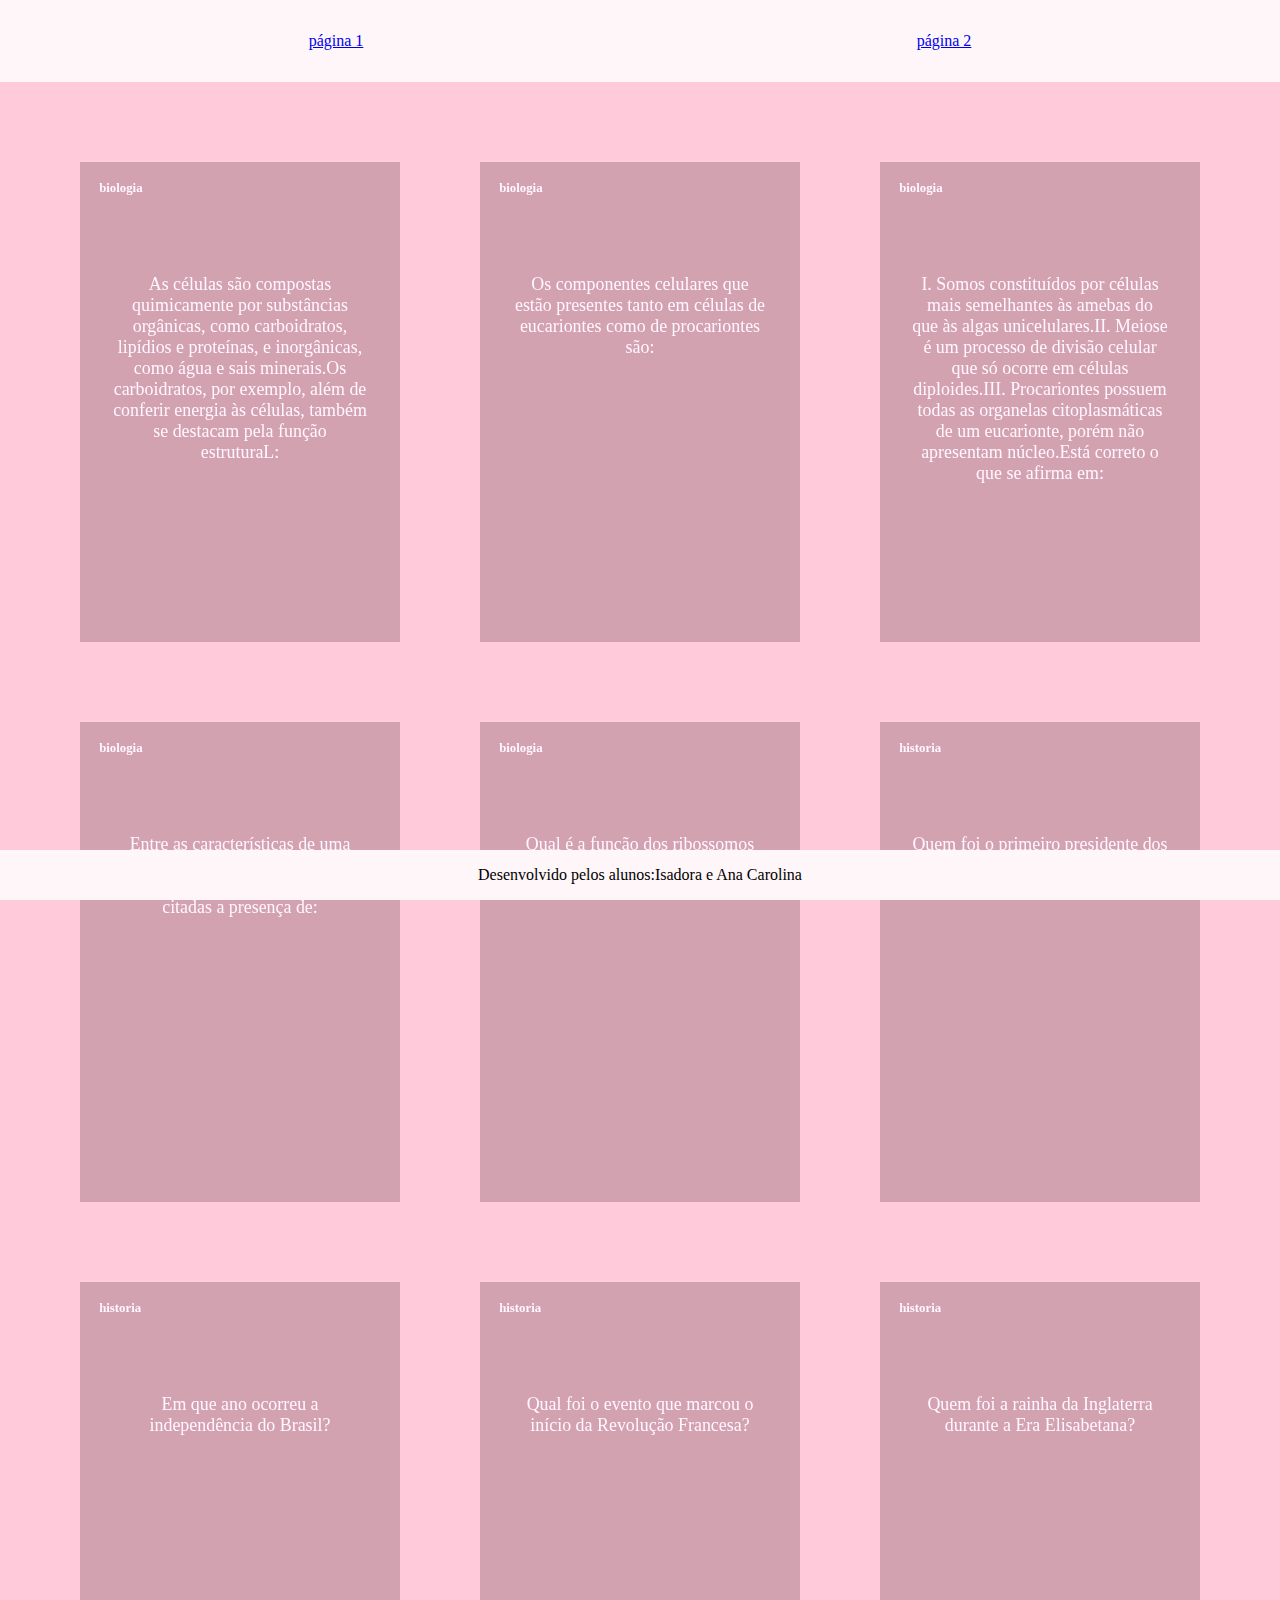
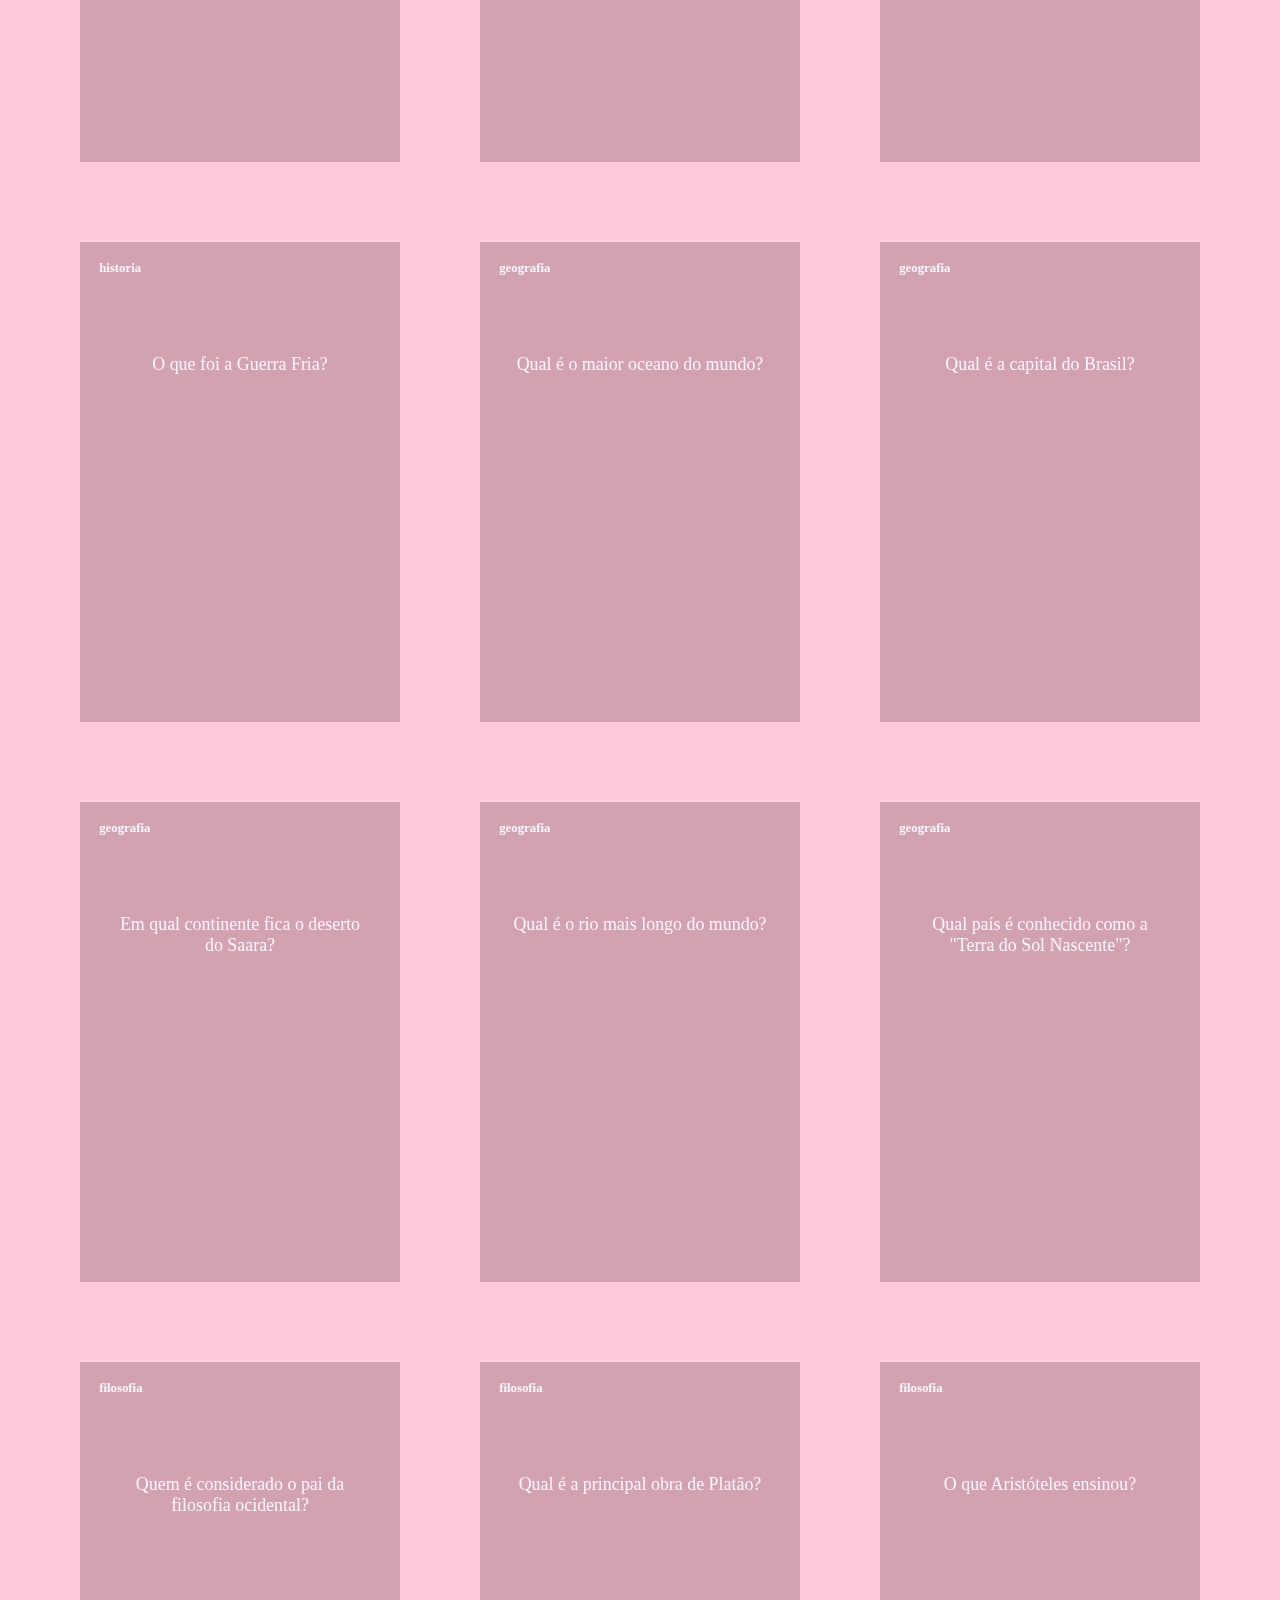
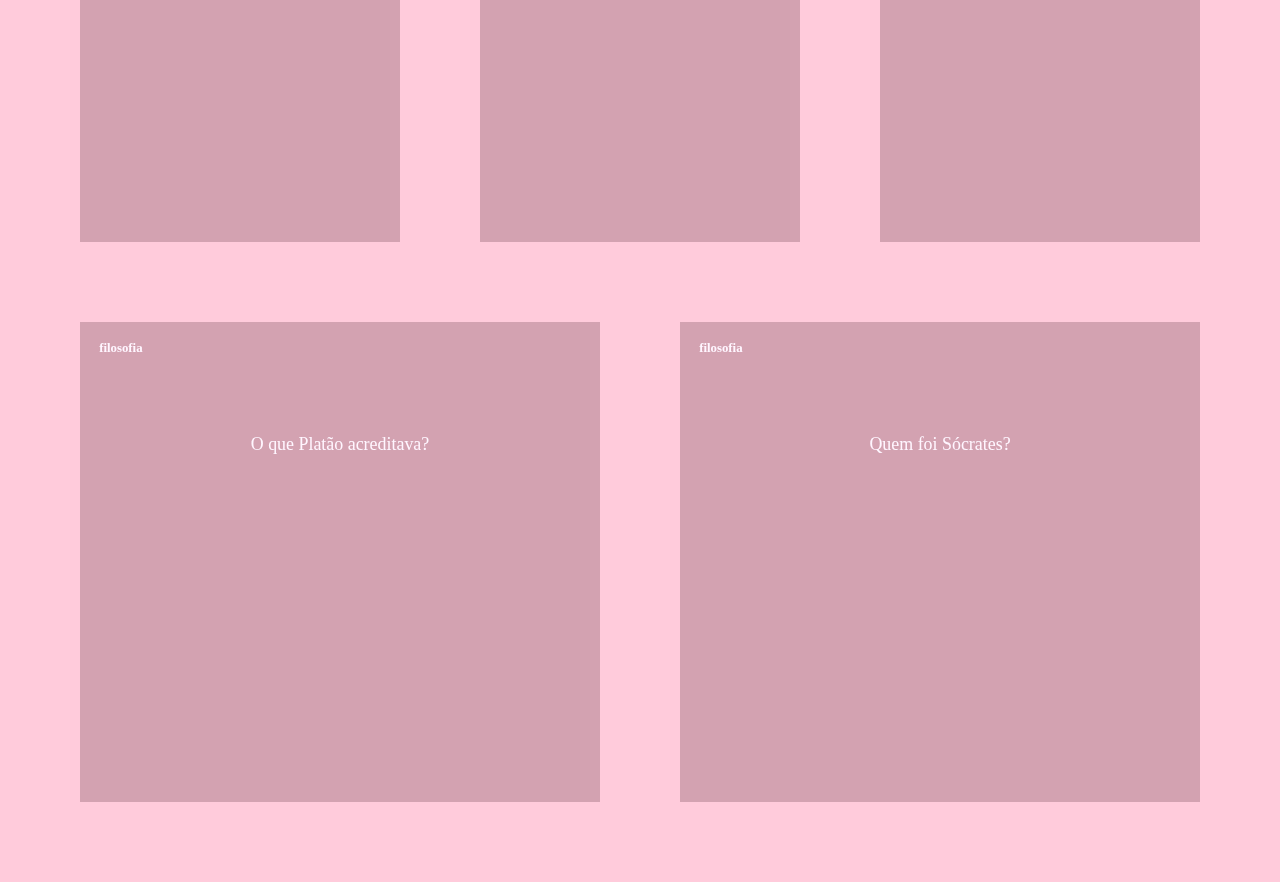
==== Pagina2.html @ f16106e6 "j" ====
<!DOCTYPE html>
<html lang="en">
<head>
    <meta charset="UTF-8">
    <meta name="viewport" content="width=device-width, initial-scale=1.0">
    <title>Document</title>
    <link rel="stylesheet" href="style.css">
</head>
<body>
    <header>
        <a href="index.html">página 1</a>
        <a href="Pagina2.html">página 2</a>
    </header>
    <section id="container">

    </section>
    <footer>
<p>Desenvolvido pelos alunos:Isadora e Ana Carolina</p>
    </footer>
    <script src="main.js"></script>
   <script src="perguntas.js"></script>


</body>
</html>
---- style.css ----
:root{
    --fundo:#ffcbdb;
    --frente-cartao: #d3a2b1;
    --verso-cartao:#e2afbf;
    --destaque:#fff6ff;
    --preto:#fff6f9;


}
body{
    background-color: var(--fundo);
margin: 0%;
}
 header{
    background-color: var(--preto);
    display: flex;
    justify-content: space-around;
    padding: 2rem;
 }
 header.a{
    color: var(--branco);
    text-decoration: none;
 }
footer{
    background-color: var(--preto);
    position: fixed;
    bottom: 0;
    color:var(--branco);
    width: 100%;
    text-align: center;
}

#container{
padding: 4rem;
display: flex;
gap: 3rem;
flex-wrap: wrap;
}

.cartao{
    flex-grow: 1;
    flex-basis: calc(33% - 6rem);
    height: 30rem;
    margin: 1rem;
}
.conteudo-cartao{
    background-color: var(--frente-cartao);
    text-align: center;
    height: 100%;
    transform-style: preserve-3d;
    transition: transform 300ms ease-in-out;
}

.conteudo-cartao h3{
 position: absolute;
text-align: left;
color: var(--destaque);
border: 1px solidvar(--destaque);
border-radius: 6rem;
padding: 0.6rem;
margin: 0.6rem;
font-size: 1vw;
backface-visibility: hidden;
}
.conteudo-cartao p{
    margin-top: 5rem;
    padding: 2rem;
    font-size: 1.4vw;
}

.cartao.active .conteudo-cartao{
    transform: rotateY(180deg);
}
.pergunta-cartao, .resposta-cartao{
    backface-visibility: hidden;
    position:absolute;
    color: var(--destaque);
    height: 100%;
    width: 100%;
}
.resposta-cartao{
    transform: rotateY(180deg); 
    background-color:var(--verso-cartao);
    color:var(--destaque);
    border:2px solid var(--destaque);
}
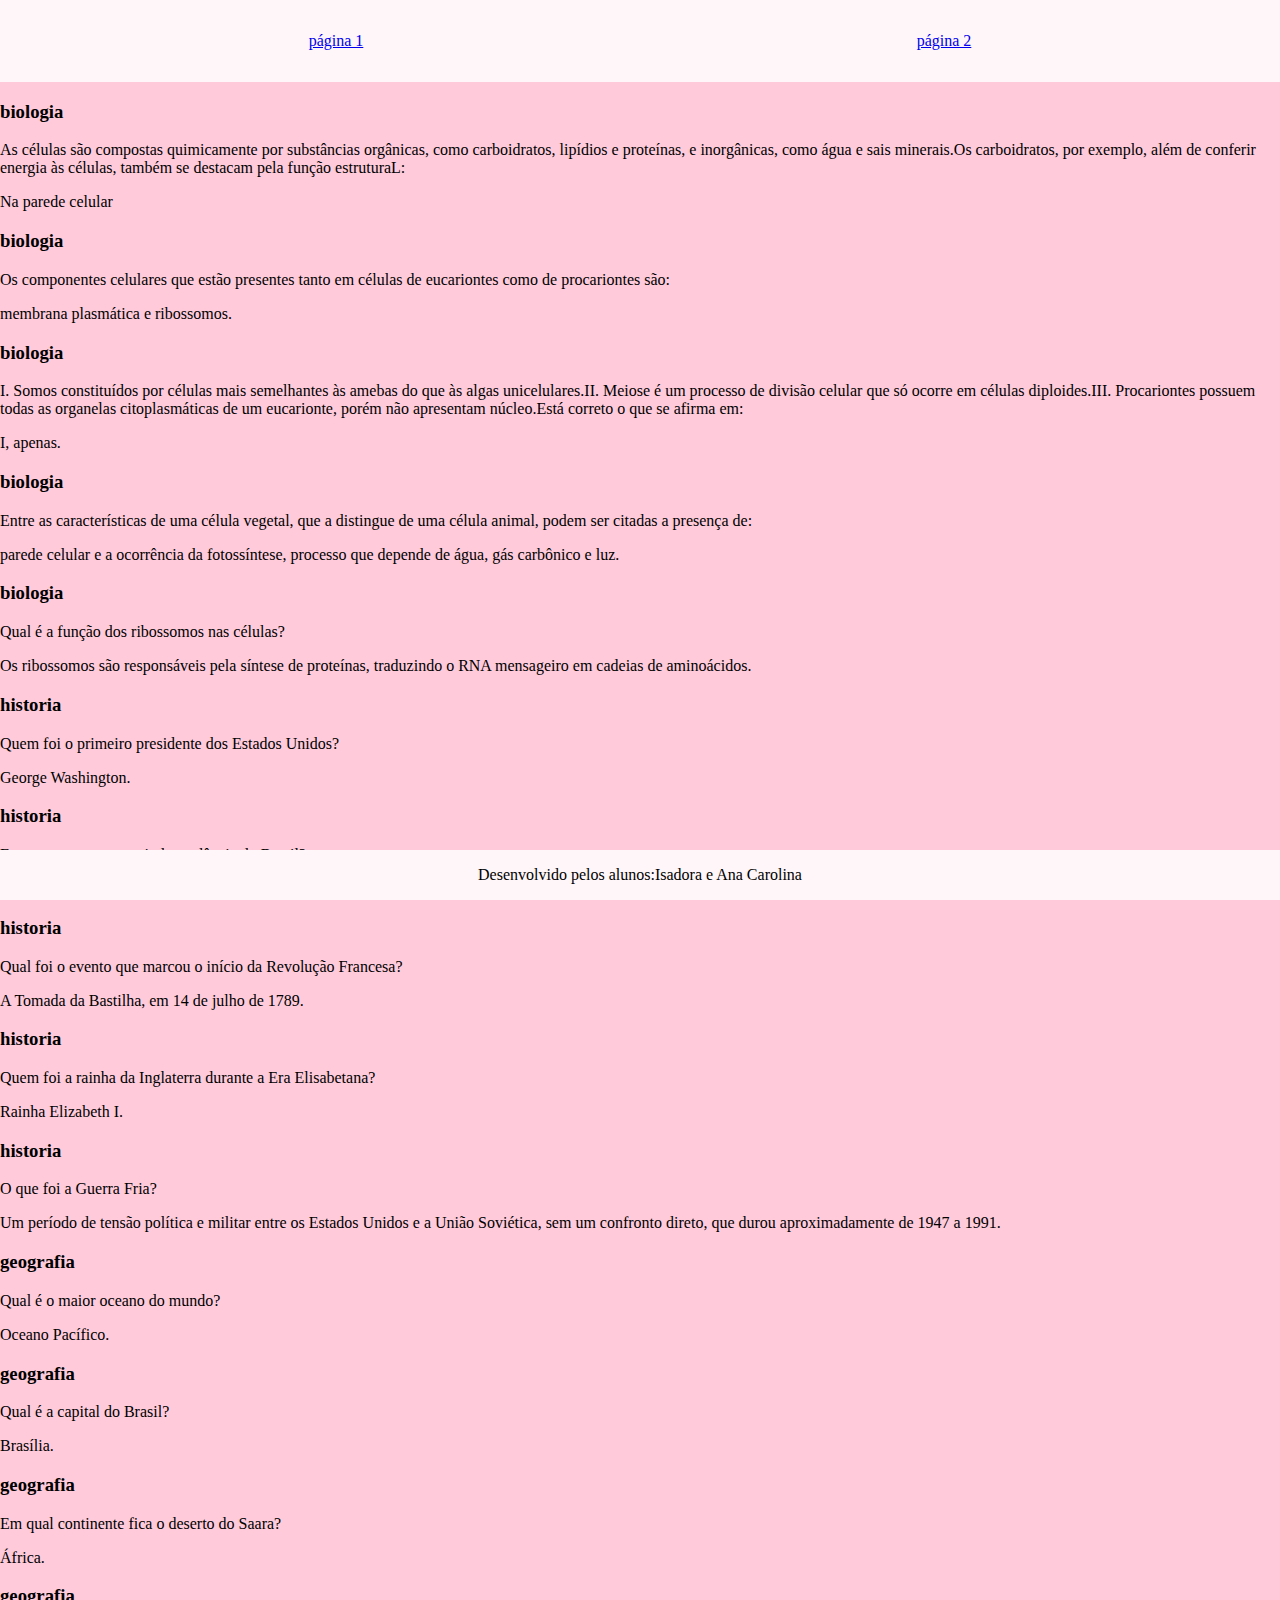
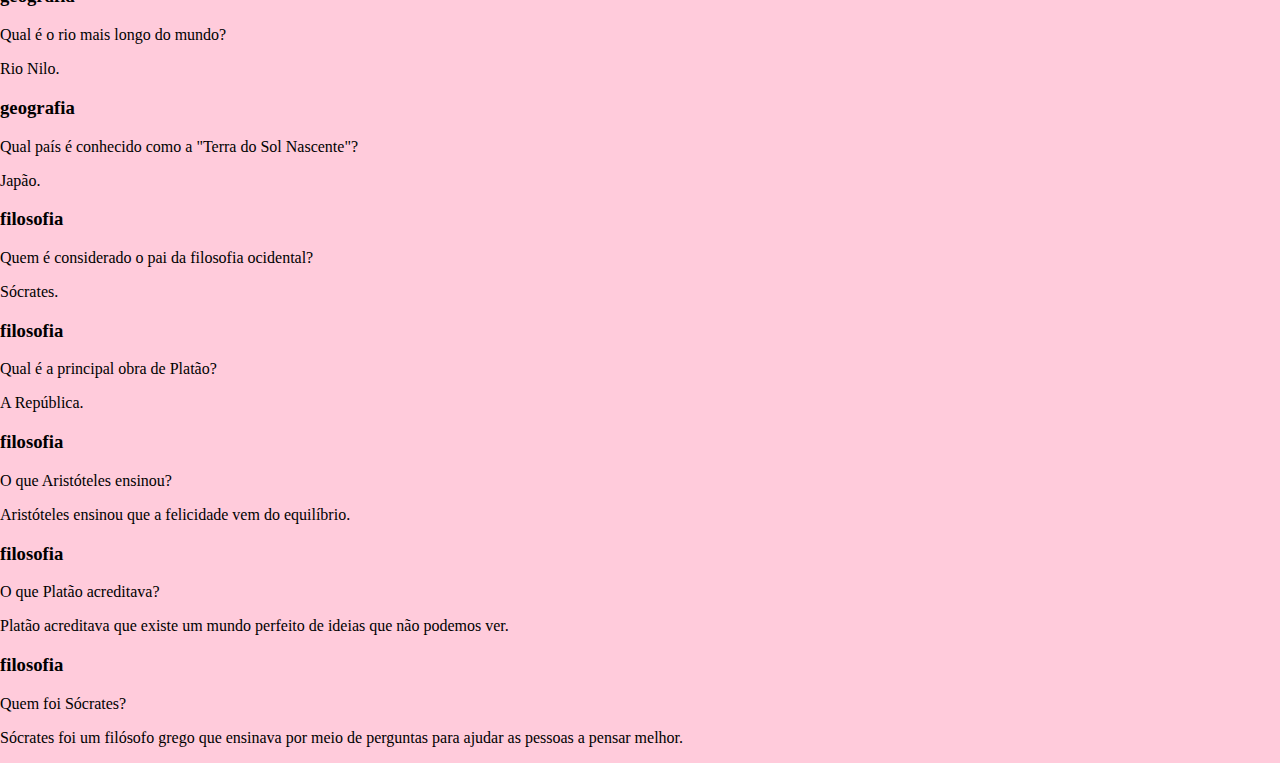
==== commit edd1e5c8: "n" ====
--- a/Pagina2.html
+++ b/Pagina2.html
@@ -4,7 +4,7 @@
     <meta charset="UTF-8">
     <meta name="viewport" content="width=device-width, initial-scale=1.0">
     <title>Document</title>
-    <link rel="stylesheet" href="style.css">
+    <link rel="stylesheet" href="pagina2.css">
 </head>
 <body>
     <header>
--- a/pagina2.css
+++ b/pagina2.css
@@ -0,0 +1,31 @@
+:root{
+    --fundo:#ffcbdb;
+    --frente-cartao: #d3a2b1;
+    --verso-cartao:#e2afbf;
+    --destaque:#fff6ff;
+    --preto:#fff6f9;
+
+
+}
+body{
+    background-color: var(--fundo);
+margin: 0%;
+}
+ header{
+    background-color: var(--preto);
+    display: flex;
+    justify-content: space-around;
+    padding: 2rem;
+ }
+ header.a{
+    color: var(--branco);
+    text-decoration: none;
+ }
+footer{
+    background-color: var(--preto);
+    position: fixed;
+    bottom: 0;
+    color:var(--branco);
+    width: 100%;
+    text-align: center;
+}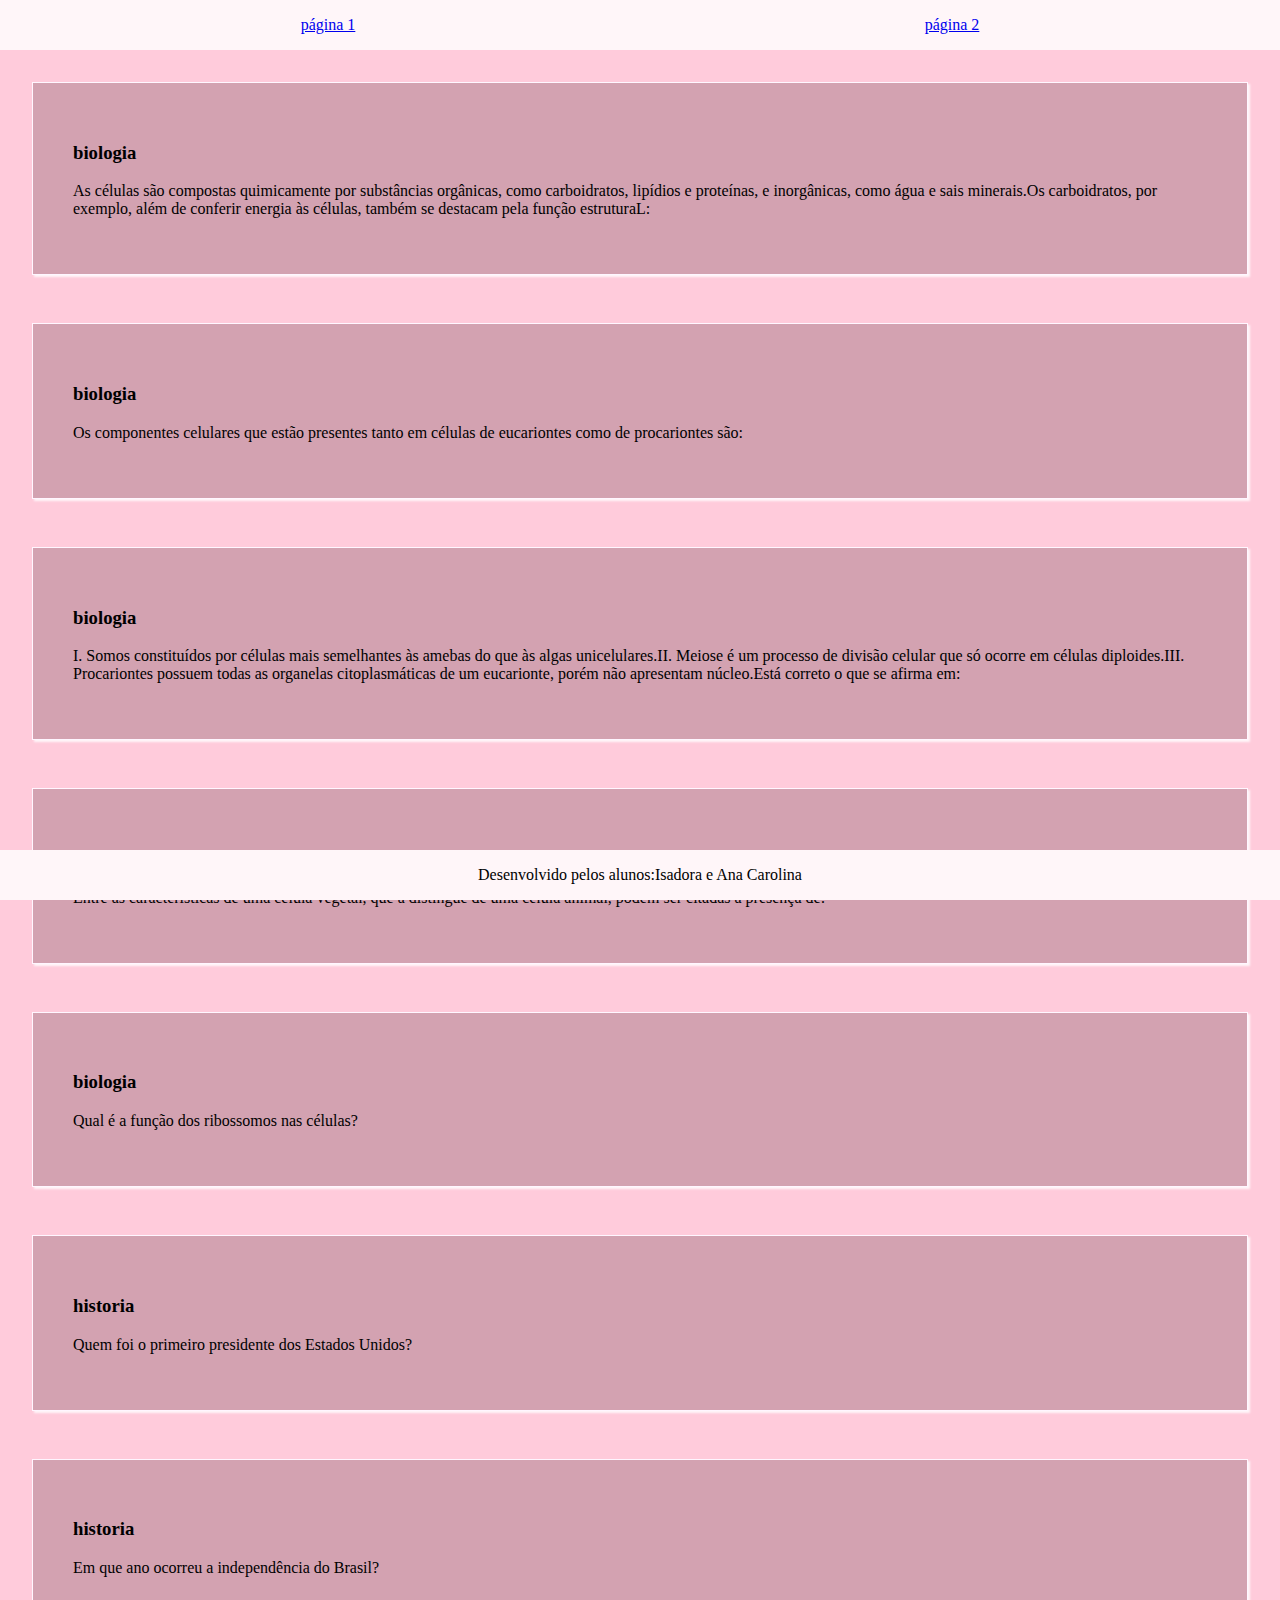
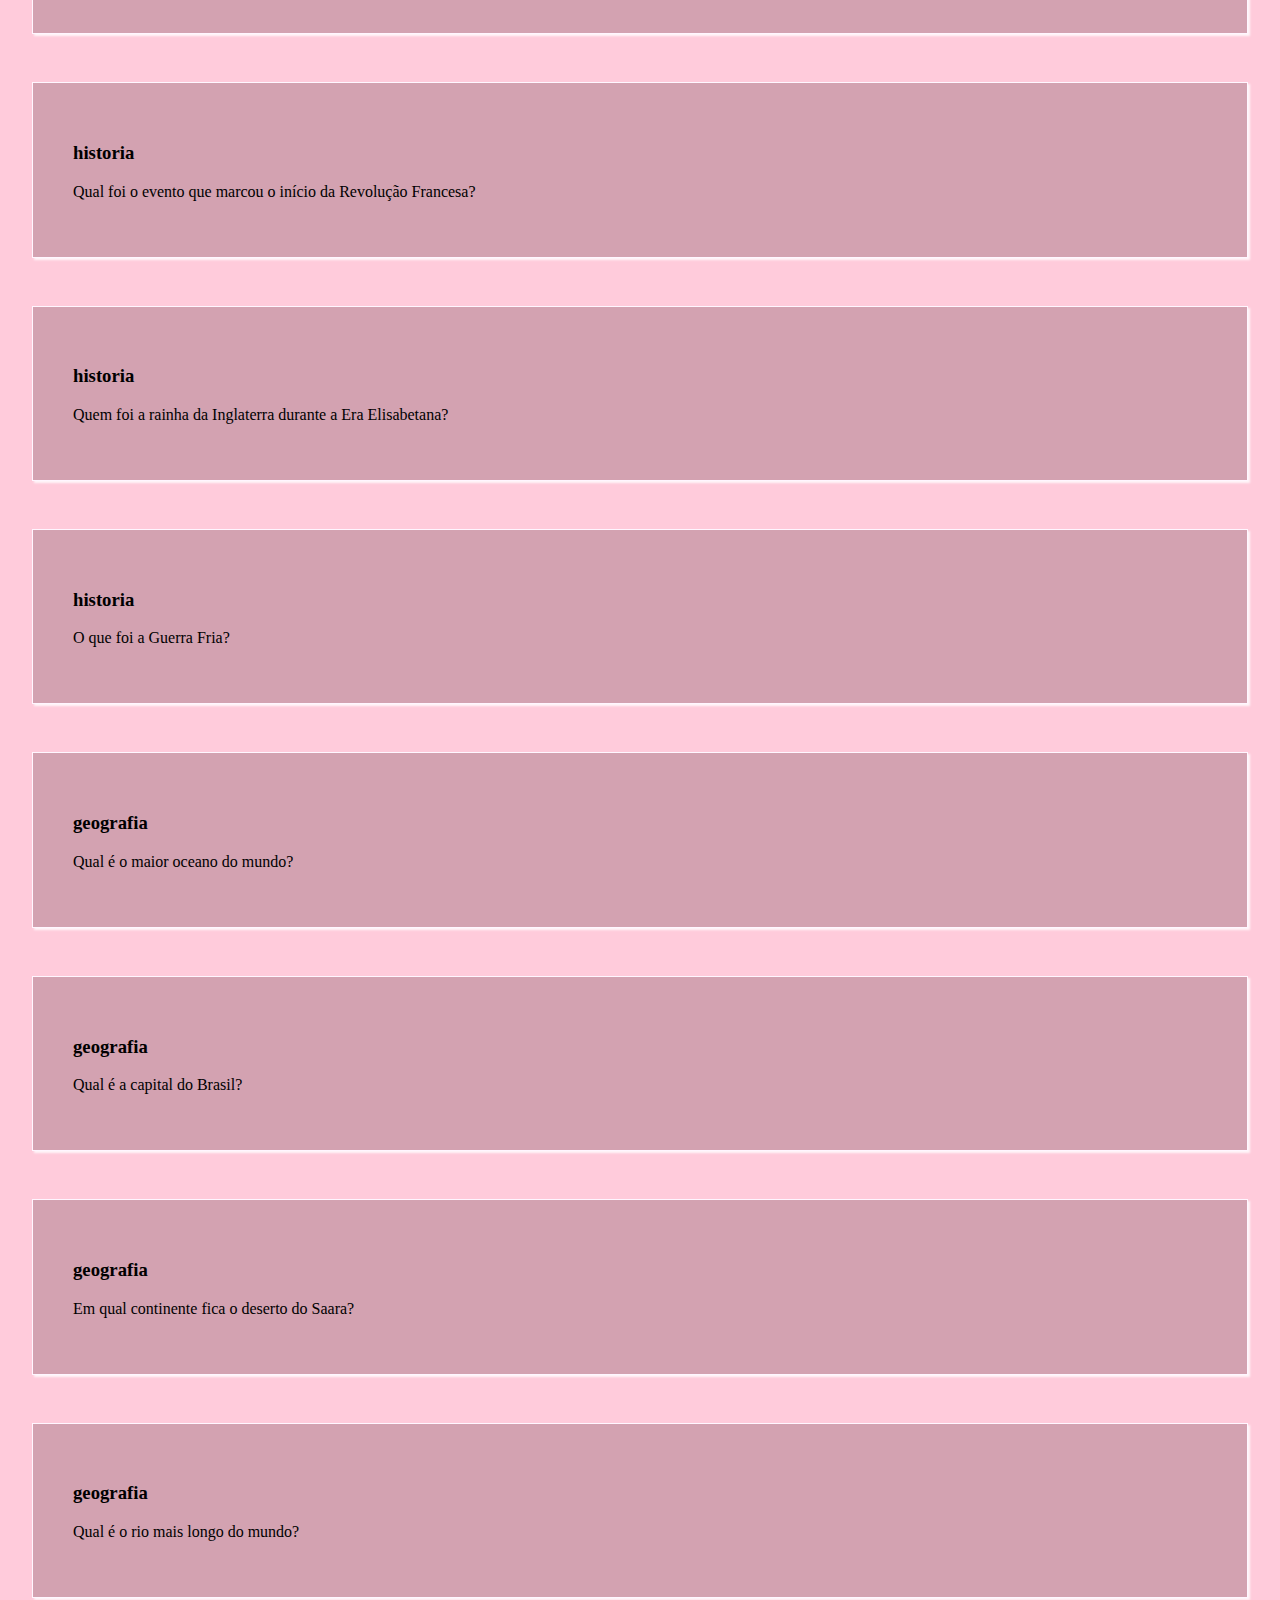
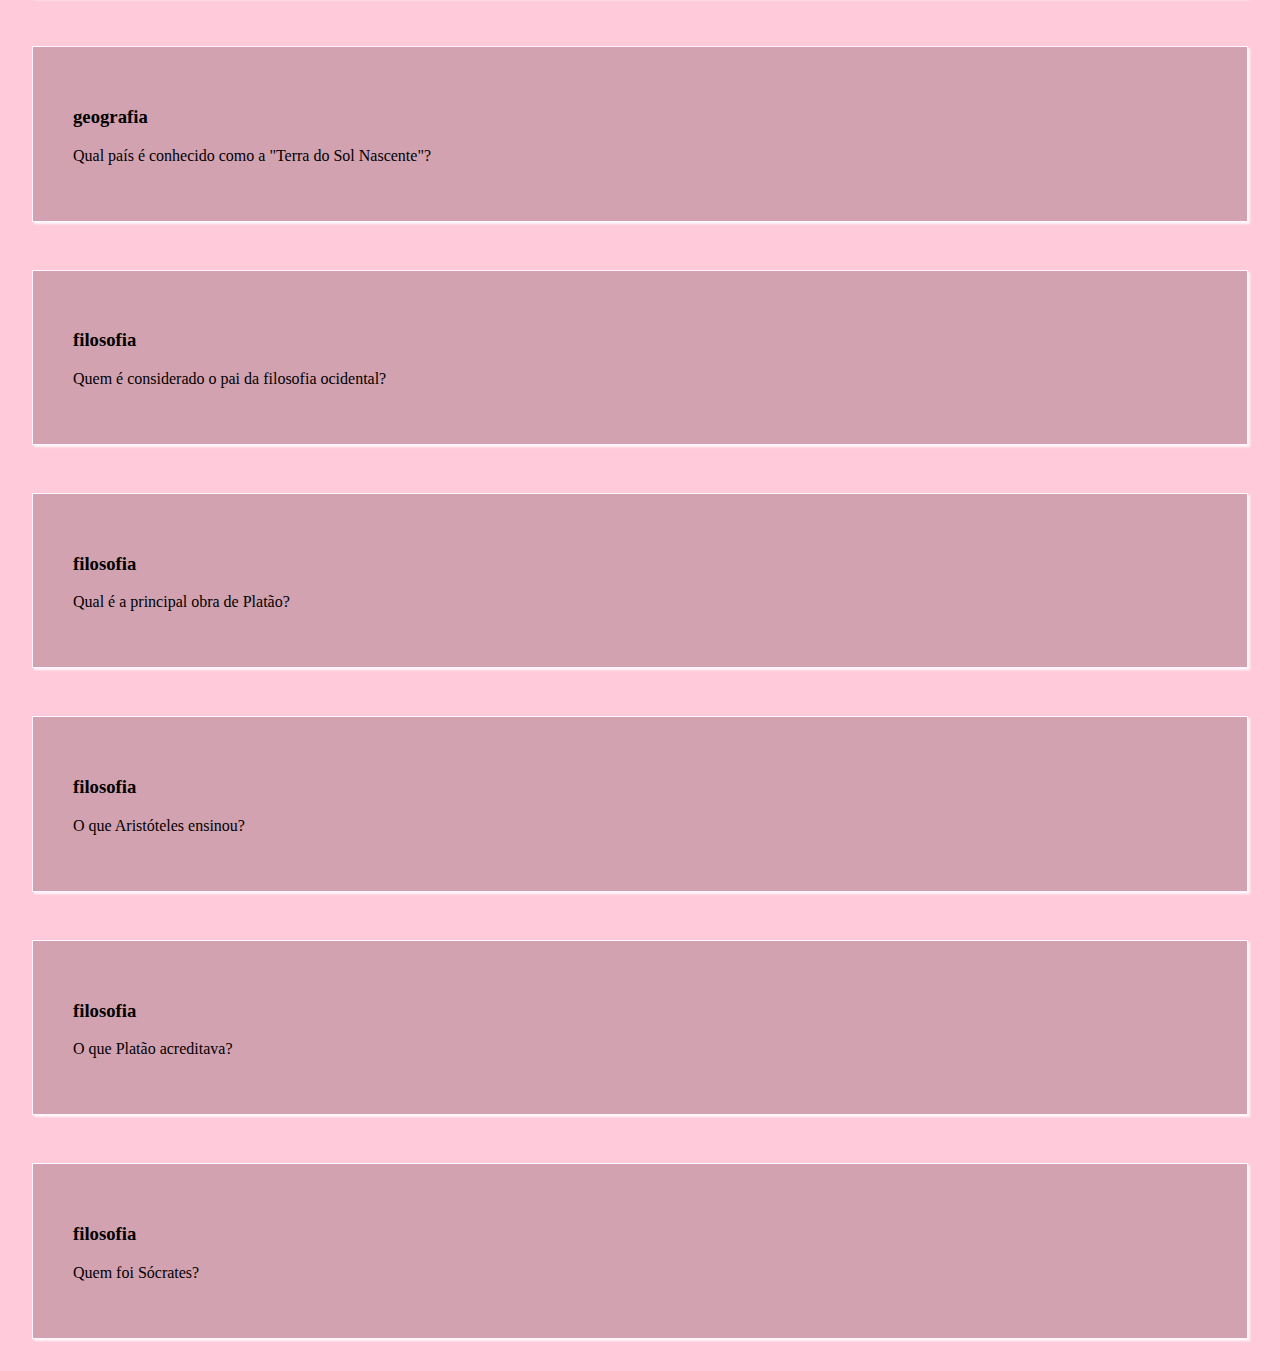
==== commit 4c2ff310: "v" ====
--- a/Pagina2.html
+++ b/Pagina2.html
@@ -17,9 +17,8 @@
     <footer>
 <p>Desenvolvido pelos alunos:Isadora e Ana Carolina</p>
     </footer>
-    <script src="main.js"></script>
+    <script src="pagina2.js"></script>
    <script src="perguntas.js"></script>
-
 
 </body>
 </html>--- a/pagina2.css
+++ b/pagina2.css
@@ -15,7 +15,7 @@
     background-color: var(--preto);
     display: flex;
     justify-content: space-around;
-    padding: 2rem;
+    padding: 1rem;
  }
  header.a{
     color: var(--branco);
@@ -28,4 +28,30 @@
     color:var(--branco);
     width: 100%;
     text-align: center;
+}
+
+#container{
+display: grid;
+gap: 3rem;
+padding: 2rem;
+}
+
+.cartao{
+    background-color: var(--frente-cartao);
+    border: 1px solid var(--destaque);
+    padding: 40px;
+    color: var(--branco);
+    box-shadow: 2px 2px 2px var(--preto);
+    cursor: pointer;
+
+}
+
+.cartao:hover{
+    transform: scale(1.02);
+}
+
+.resposta-cartao{
+    background-color: var(--verso-cartao);
+    padding: 40px;
+    display: none;
 }